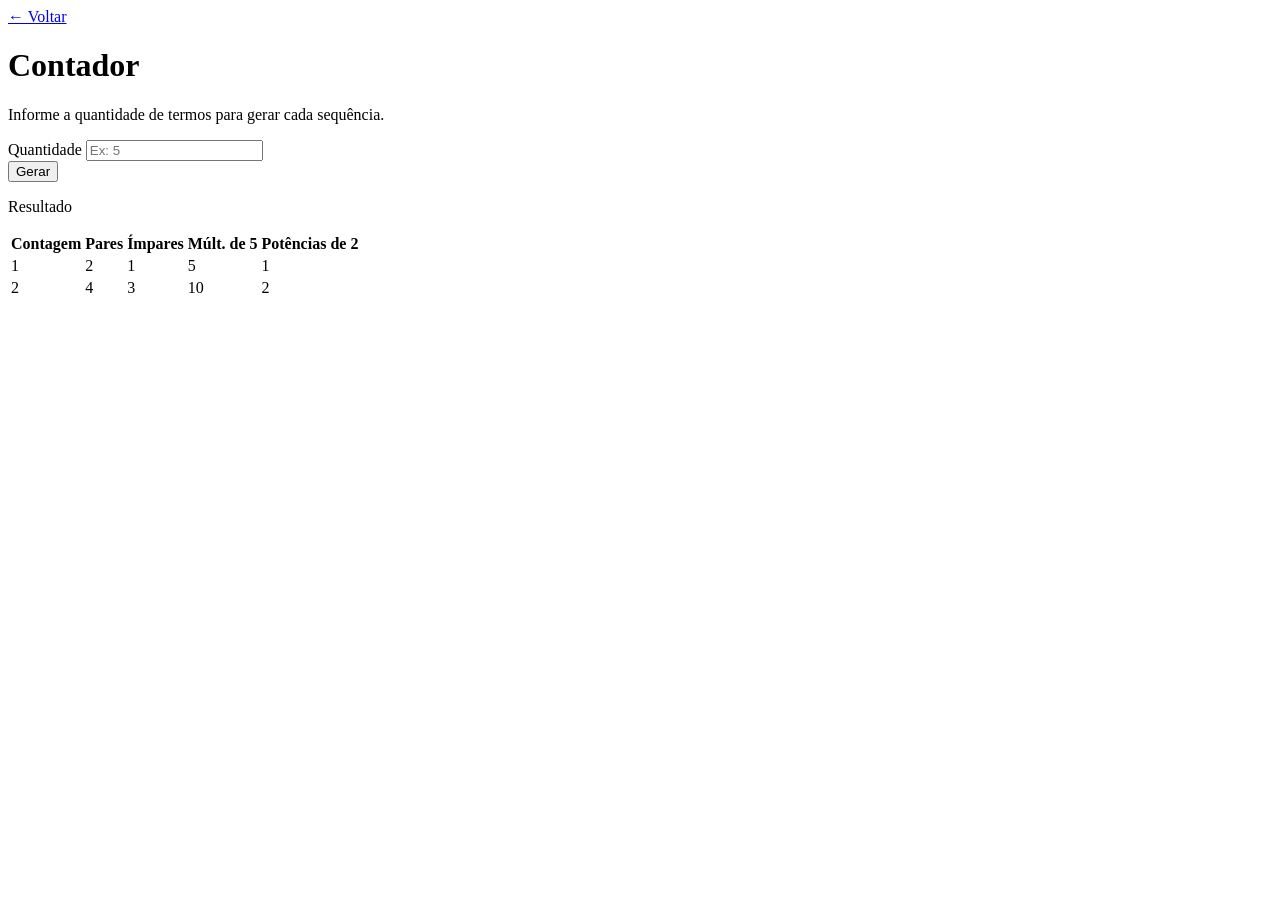
==== 05-contador/index.html @ d952a735 "Funções (Concluidas)" ====
<!DOCTYPE html>
<html lang="pt-BR">
<head>
  <meta charset="UTF-8"/>
  <meta name="viewport" content="width=device-width, initial-scale=1.0"/>
  <title>Contador</title>
  <script src="./script.js"></script>
  <link rel="stylesheet" href="style.css"/>
</head>
<body>

  <div class="container">

    <a href="../index.html">← Voltar</a>

    <h1>Contador</h1>
    <p>Informe a quantidade de termos para gerar cada sequência.</p>

    <div class="campo">
      <label>Quantidade</label>
      <input type="number" placeholder="Ex: 5" id="numero"/>
    </div>

    <button>Gerar</button>

    <div class="resultado">
      <p class="resultado-titulo">Resultado</p>
      <div class="tabela-wrapper">
        <table>
          <thead>
            <tr>
              <th>Contagem</th>
              <th>Pares</th>
              <th>Ímpares</th>
              <th>Múlt. de 5</th>
              <th>Potências de 2</th>
            </tr>
          </thead>
          <tbody>
            <tr>
              <td>1</td>
              <td>2</td>
              <td>1</td>
              <td>5</td>
              <td>1</td>
            </tr>
            <tr>
              <td>2</td>
              <td>4</td>
              <td>3</td>
              <td>10</td>
              <td>2</td>
            </tr>
          </tbody>
        </table>
      </div>
    </div>

  </div>

</body>
</html>
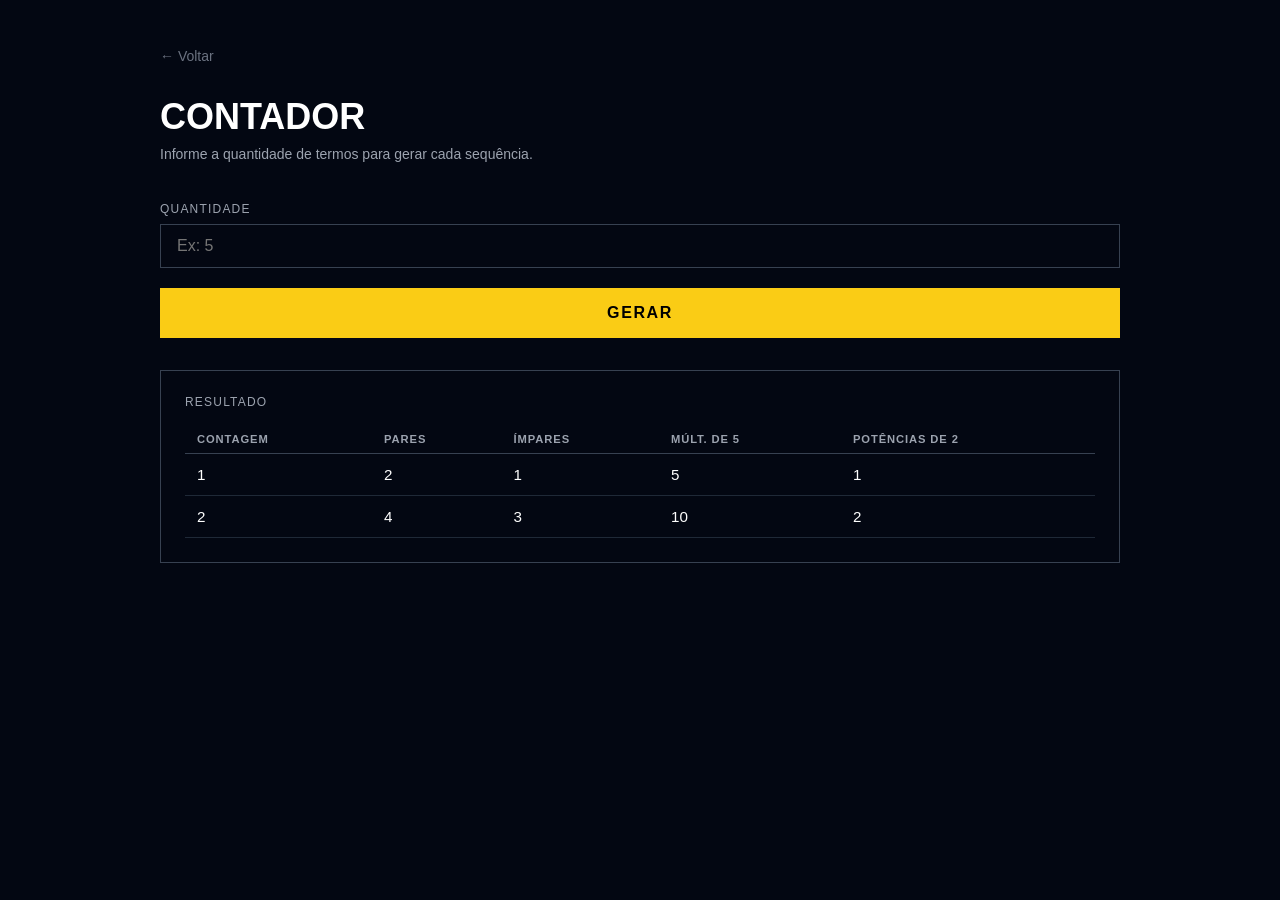
==== commit 262770b3: "Em andamento" ====
--- a/05-contador/index.html
+++ b/05-contador/index.html
@@ -4,7 +4,8 @@
   <meta charset="UTF-8"/>
   <meta name="viewport" content="width=device-width, initial-scale=1.0"/>
   <title>Contador</title>
-  <script src="./script.js"></script>
+  <script src="./model/funcoes.js"></script>
+  <script src="./model/manipular.js"></script>
   <link rel="stylesheet" href="style.css"/>
 </head>
 <body>
@@ -18,15 +19,15 @@
 
     <div class="campo">
       <label>Quantidade</label>
-      <input type="number" placeholder="Ex: 5" id="numero"/>
+      <input type="number" placeholder="Ex: 5" id="quantidade"/>
     </div>
 
-    <button>Gerar</button>
+    <button id="gerarNumeros">Gerar</button>
 
     <div class="resultado">
       <p class="resultado-titulo">Resultado</p>
       <div class="tabela-wrapper">
-        <table>
+        <table id="tabela">
           <thead>
             <tr>
               <th>Contagem</th>
--- a/05-contador/style.css
+++ b/05-contador/style.css
@@ -0,0 +1,144 @@
+* {
+  box-sizing: border-box;
+  margin: 0;
+  padding: 0;
+}
+
+body {
+  background-color: #030712;
+  font-family: sans-serif;
+  display: flex;
+  justify-content: center;
+  padding: 48px 24px;
+}
+
+.container {
+  width: 100%;
+  max-width: 960px;
+}
+
+a {
+  color: #6b7280;
+  font-size: 0.875rem;
+  text-decoration: none;
+  display: block;
+  margin-bottom: 32px;
+}
+
+a:hover {
+  color: #facc15;
+}
+
+h1 {
+  color: white;
+  font-size: 2.25rem;
+  font-weight: 900;
+  text-transform: uppercase;
+  margin-bottom: 8px;
+}
+
+p {
+  color: #9ca3af;
+  font-size: 0.875rem;
+  margin-bottom: 40px;
+}
+
+.campo {
+  margin-bottom: 20px;
+}
+
+label {
+  display: block;
+  color: #9ca3af;
+  font-size: 0.75rem;
+  text-transform: uppercase;
+  letter-spacing: 0.1em;
+  margin-bottom: 8px;
+}
+
+input {
+  width: 100%;
+  background: transparent;
+  border: 1px solid #374151;
+  color: white;
+  font-size: 1rem;
+  padding: 12px 16px;
+  outline: none;
+}
+
+input:focus {
+  border-color: #facc15;
+}
+
+button {
+  width: 100%;
+  background: #facc15;
+  color: #000;
+  font-weight: 900;
+  font-size: 1rem;
+  padding: 16px;
+  text-transform: uppercase;
+  letter-spacing: 0.1em;
+  border: none;
+  cursor: pointer;
+  margin-bottom: 32px;
+}
+
+button:hover {
+  background: #fde047;
+}
+
+.resultado {
+  border: 1px solid #374151;
+  padding: 24px;
+}
+
+.resultado-titulo {
+  color: #9ca3af;
+  font-size: 0.75rem;
+  text-transform: uppercase;
+  letter-spacing: 0.1em;
+  margin-bottom: 16px;
+}
+
+.tabela-wrapper {
+  overflow-x: auto;
+}
+
+table {
+  width: 100%;
+  border-collapse: collapse;
+  color: white;
+  min-width: 700px;
+}
+
+thead tr {
+  border-bottom: 1px solid #374151;
+}
+
+thead th {
+  color: #9ca3af;
+  font-size: 0.7rem;
+  text-transform: uppercase;
+  letter-spacing: 0.08em;
+  padding: 8px 12px;
+  text-align: left;
+}
+
+tbody tr {
+  border-bottom: 1px solid #1f2937;
+}
+
+tbody td {
+  padding: 12px;
+  font-size: 0.95rem;
+}
+
+tr.linha-preta {
+  background-color: #000;
+  height: 40px;
+}
+
+tr.linha-preta td {
+  border: 1px solid #000;
+}
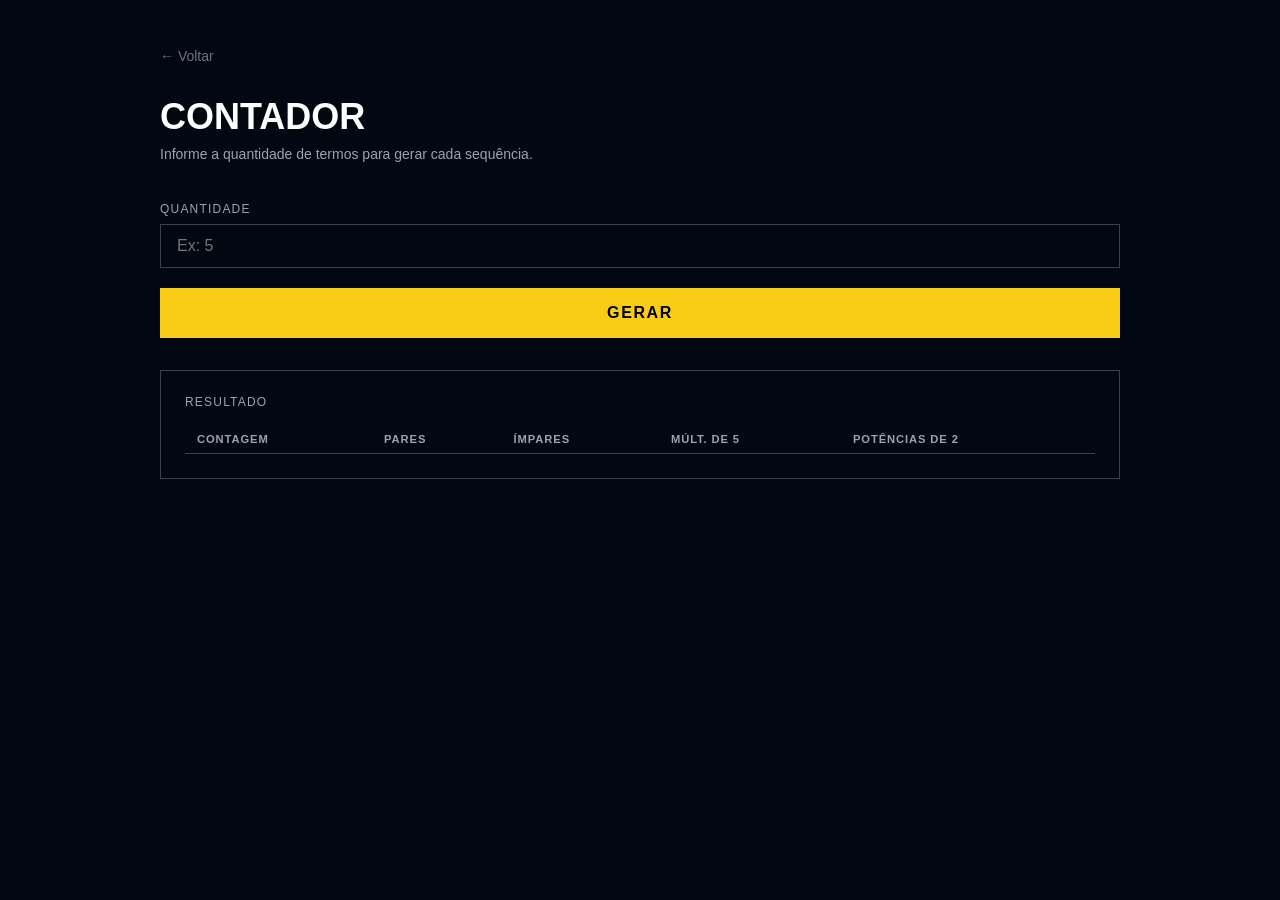
==== commit fc2d181b: "Atividade 05 (Concluida)" ====
--- a/05-contador/index.html
+++ b/05-contador/index.html
@@ -4,8 +4,8 @@
   <meta charset="UTF-8"/>
   <meta name="viewport" content="width=device-width, initial-scale=1.0"/>
   <title>Contador</title>
-  <script src="./model/funcoes.js"></script>
-  <script src="./model/manipular.js"></script>
+  <script src="./model/funcoes.js" defer></script>
+  <script src="./model/manipular.js" defer></script>
   <link rel="stylesheet" href="style.css"/>
 </head>
 <body>
@@ -22,42 +22,33 @@
       <input type="number" placeholder="Ex: 5" id="quantidade"/>
     </div>
 
-    <button id="gerarNumeros">Gerar</button>
+    <button id="gerarNumeros" onclick="gerarNumeros()">Gerar</button>
 
     <div class="resultado">
       <p class="resultado-titulo">Resultado</p>
+    
+      <!-- Cabeçalho fixo -->
+      <table id="tabela-header">
+        <thead>
+          <tr>
+            <th>Contagem</th>
+            <th>Pares</th>
+            <th>Ímpares</th>
+            <th>Múlt. de 5</th>
+            <th>Potências de 2</th>
+          </tr>
+        </thead>
+      </table>
+    
       <div class="tabela-wrapper">
-        <table id="tabela">
-          <thead>
-            <tr>
-              <th>Contagem</th>
-              <th>Pares</th>
-              <th>Ímpares</th>
-              <th>Múlt. de 5</th>
-              <th>Potências de 2</th>
-            </tr>
-          </thead>
-          <tbody>
-            <tr>
-              <td>1</td>
-              <td>2</td>
-              <td>1</td>
-              <td>5</td>
-              <td>1</td>
-            </tr>
-            <tr>
-              <td>2</td>
-              <td>4</td>
-              <td>3</td>
-              <td>10</td>
-              <td>2</td>
-            </tr>
-          </tbody>
+        <table class="tabela-resposta" id="tabela">
+          <tbody></tbody>
         </table>
       </div>
+    
     </div>
 
   </div>
 
 </body>
-</html>
+</html>
--- a/05-contador/style.css
+++ b/05-contador/style.css
@@ -132,6 +132,9 @@
 tbody td {
   padding: 12px;
   font-size: 0.95rem;
+  border-top: 1px solid #374151;
+  border-bottom: 1px solid #374151;
+
 }
 
 tr.linha-preta {
@@ -141,4 +144,45 @@
 
 tr.linha-preta td {
   border: 1px solid #000;
+}
+
+.tabela-wrapper {
+  overflow-x: auto;
+  overflow-y: auto;        /* adiciona scroll vertical */
+  max-height: 400px;       /* altura máxima antes de rolar */
+}
+
+#tabela thead {
+  position: sticky;
+  top: 0;
+  z-index: 1;
+  background-color: #030712; /* mesma cor do body */
+}
+
+#tabela-header,
+#tabela {
+  width: 100%;
+  border-collapse: collapse;
+  min-width: 700px;
+}
+
+#tabela-header thead th {
+  color: #9ca3af;
+  font-size: 0.7rem;
+  text-transform: uppercase;
+  letter-spacing: 0.08em;
+  padding: 8px 12px;
+  text-align: left;
+  border-bottom: 1px solid #374151;
+}
+
+.tabela-wrapper {
+  overflow-y: auto;
+  overflow-x: auto;
+  max-height: 400px;
+}
+
+.tabela-resposta {
+  border-collapse: separate;
+  border-spacing: 0 8px; /* 0 horizontal, 8px vertical entre linhas */
 }
